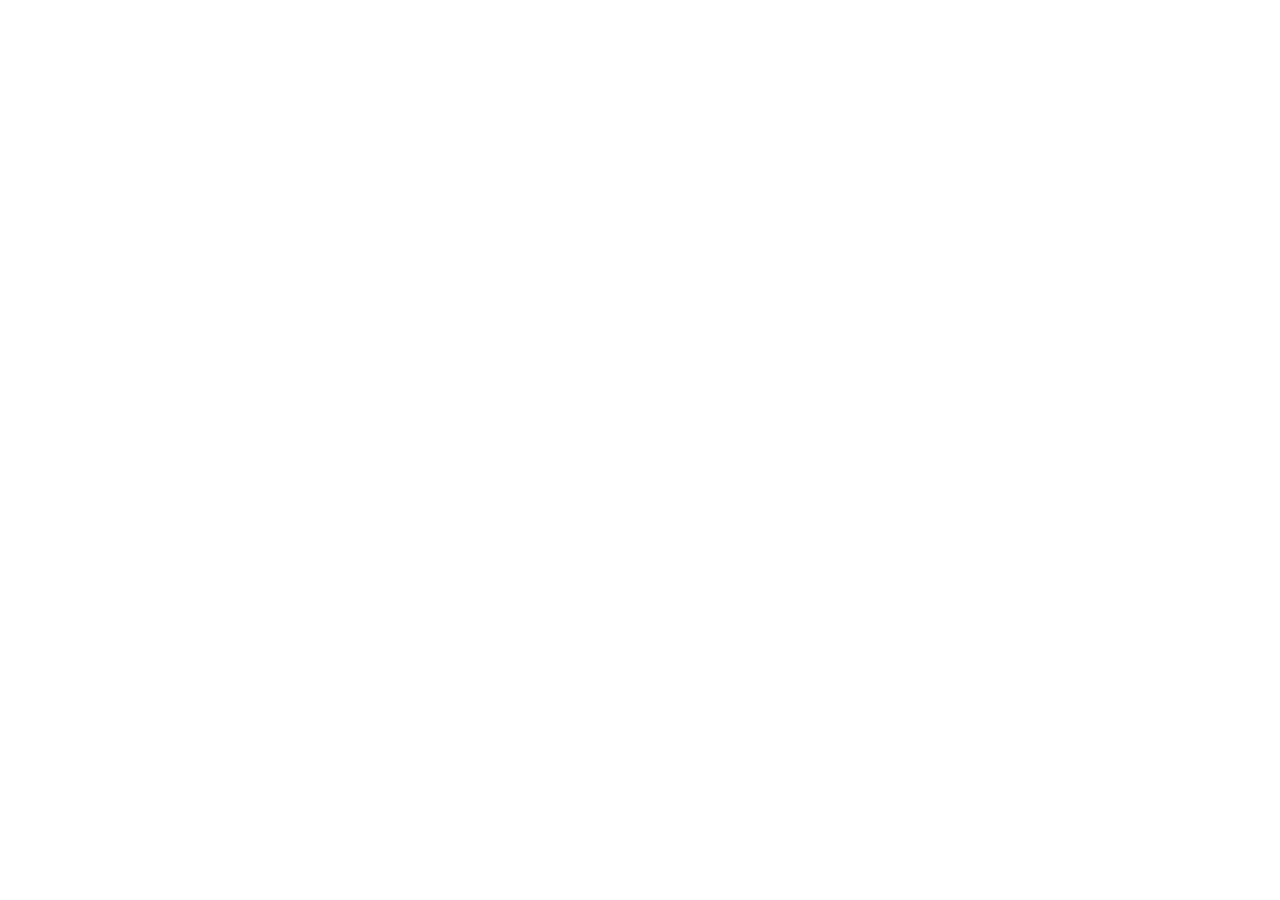
==== index.html @ 35eb187c "criei a pagina principal" ====
<!DOCTYPE html>
<html lang="pt-br">
<head>
    <meta charset="UTF-8">
    <meta name="viewport" content="width=device-width, initial-scale=1.0">
    <title>Projetos Redes Sociais</title>
    <link rel="shortcut icon" href="favicon.ico" type="image/x-icon">
</head>
<body>
    
</body>
</html>
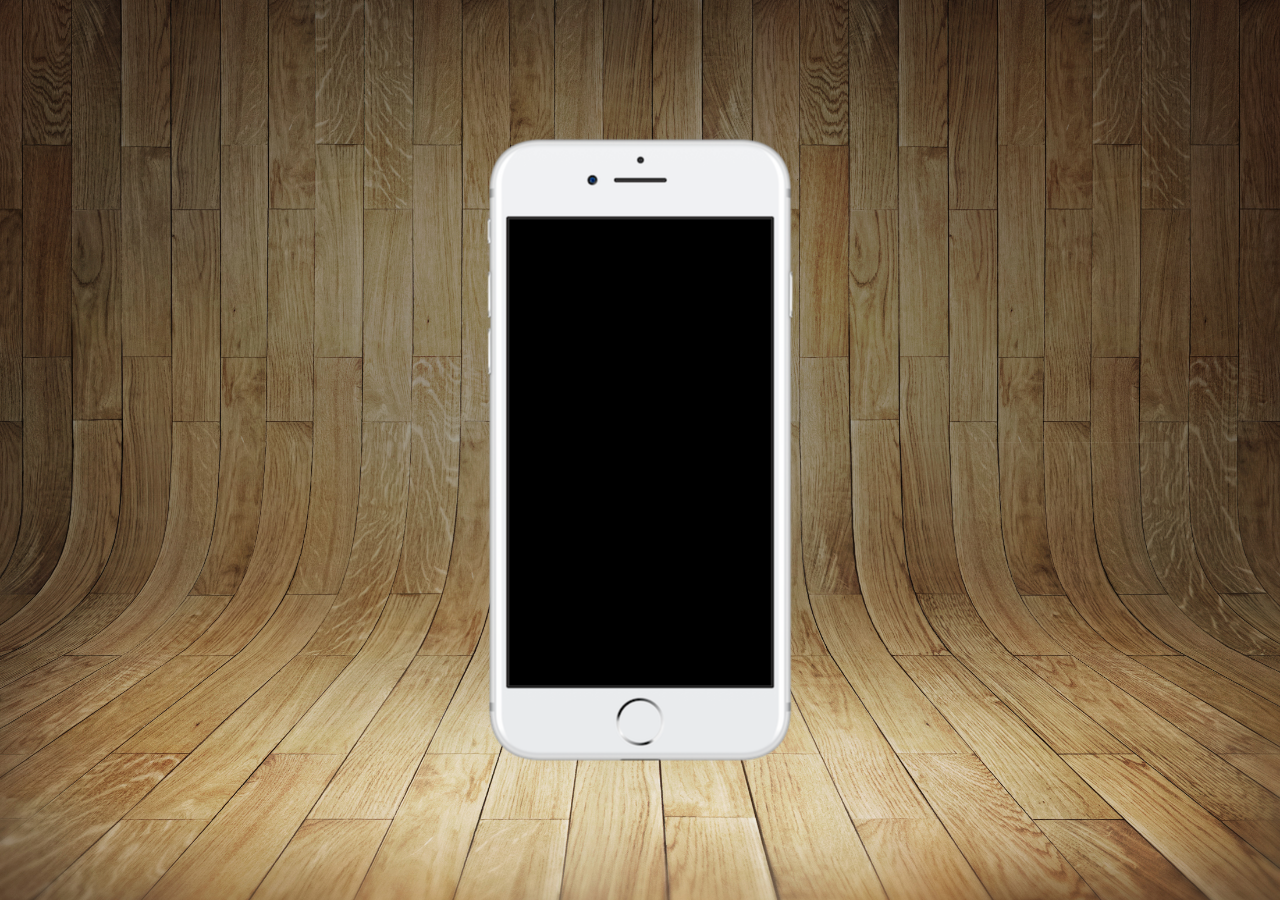
==== commit 16d907ed: "atualizando projeto" ====
--- a/index.html
+++ b/index.html
@@ -5,8 +5,16 @@
     <meta name="viewport" content="width=device-width, initial-scale=1.0">
     <title>Projetos Redes Sociais</title>
     <link rel="shortcut icon" href="favicon.ico" type="image/x-icon">
+    <link rel="stylesheet" href="estilos/style.css">
 </head>
 <body>
-    
+    <main>
+        <section id="telefone">
+
+        </section>
+        <section id="redes-sociais">
+
+        </section>
+    </main>
 </body>
 </html>
--- a/estilos/style.css
+++ b/estilos/style.css
@@ -0,0 +1,34 @@
+@charset "UTF-8";
+
+* {
+    margin: 0px;
+    padding: 0px;
+    font-family: Arial, Helvetica, sans-serif;
+}
+
+html, body {
+    height: 100vh;
+    width: 100vw;
+    background-color: black;
+}
+
+body {
+    background: url(../imagens/fundo-madeira.jpg) no-repeat top center;
+    background-size: cover;
+    background-attachment: fixed;
+}
+
+main {
+    position: relative;
+    height: 100vh;
+}
+
+section#telefone {
+    position: absolute;
+    top: 50%;
+    left: 50%;
+    transform: translate(-50%, -50%);
+    height: 627px;
+    width: 311px;
+    background: url(../imagens/frame-iphone.png) no-repeat;
+}
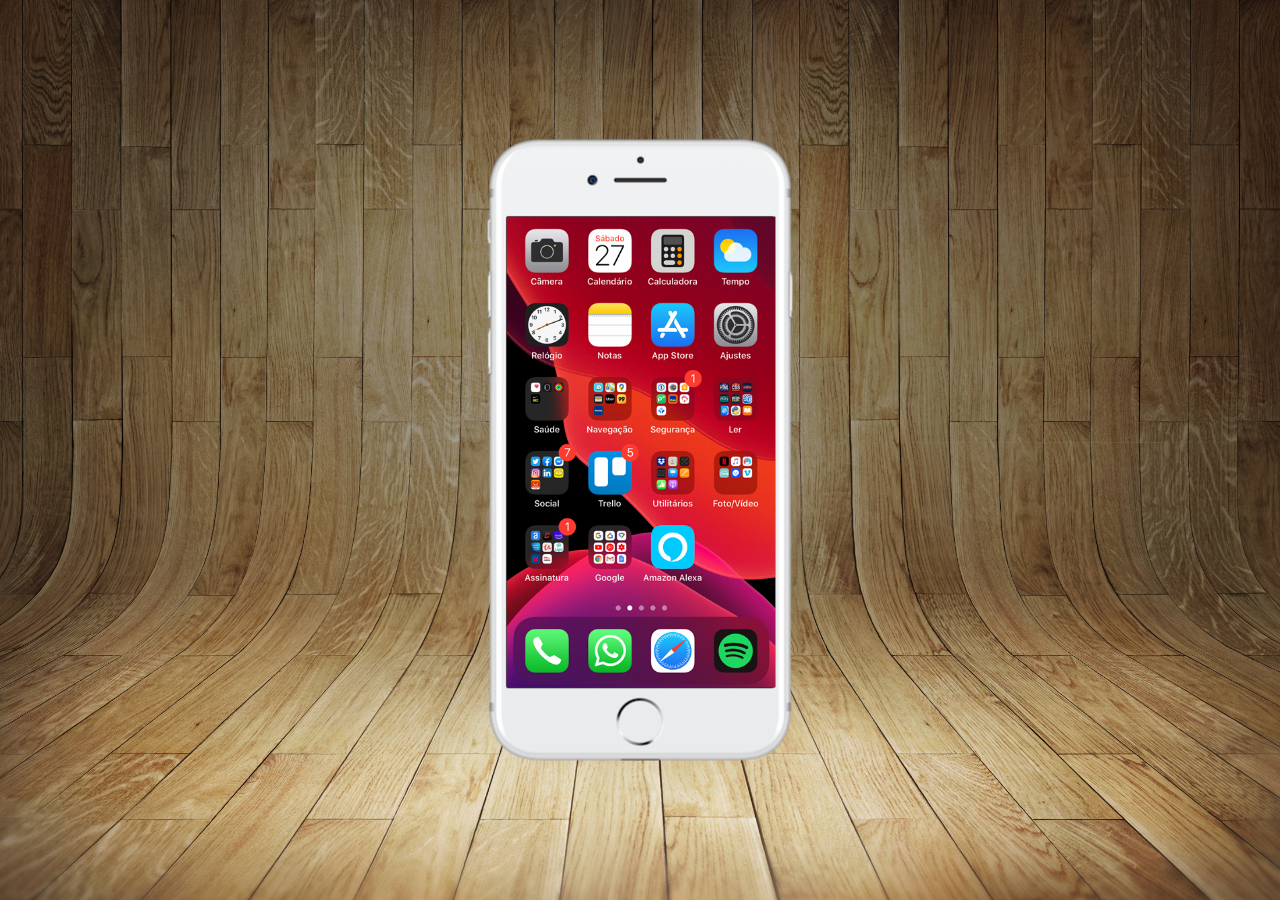
==== commit 405dd364: "commit" ====
--- a/index.html
+++ b/index.html
@@ -10,7 +10,7 @@
 <body>
     <main>
         <section id="telefone">
-
+            <iframe src="home.html" name="tela" id="tela" frameborder="0"></iframe>
         </section>
         <section id="redes-sociais">
 
--- a/estilos/style.css
+++ b/estilos/style.css
@@ -31,4 +31,12 @@
     height: 627px;
     width: 311px;
     background: url(../imagens/frame-iphone.png) no-repeat;
+}
+
+iframe#tela {
+    position: relative;
+    top: 80px;
+    left: 22px;
+    width: 269px;
+    height: 471px;
 }
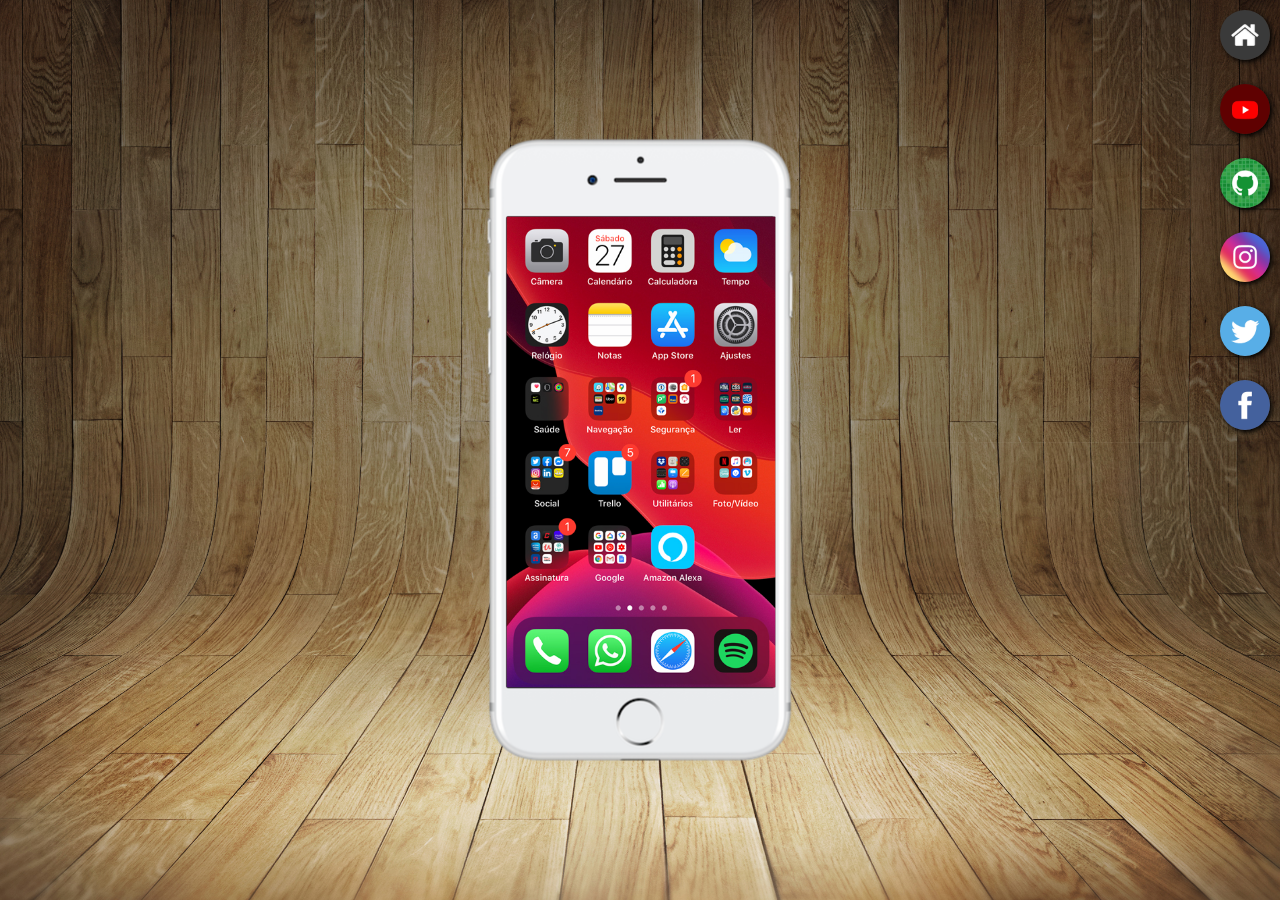
==== commit 0c14b865: "botões na lateral" ====
--- a/index.html
+++ b/index.html
@@ -10,10 +10,17 @@
 <body>
     <main>
         <section id="telefone">
-            <iframe src="home.html" name="tela" id="tela" frameborder="0"></iframe>
+            <iframe src="home.html" name="tela" id="tela" frameborder="0">
+                Seu navegador não é compatível com isso
+            </iframe>
         </section>
         <section id="redes-sociais">
-
+            <a href="#" target="tela"><img src="imagens/logo-home.jpg" alt="home"></a><br>
+            <a href="#" target="tela"><img src="imagens/logo-youtube.jpg" alt="youtube"></a><br>
+            <a href="#" target="tela"><img src="imagens/logo-github.jpg" alt="github"></a><br>
+            <a href="#" target="tela"><img src="imagens/logo-instagram.jpg" alt="instagram"></a><br>
+            <a href="#" target="tela"><img src="imagens/logo-twitter.jpg" alt="twitter"></a><br>
+            <a href="#" target="tela"><img src="imagens/logo-facebook.jpg" alt="facebook"></a>
         </section>
     </main>
 </body>
--- a/estilos/style.css
+++ b/estilos/style.css
@@ -39,4 +39,23 @@
     left: 22px;
     width: 269px;
     height: 471px;
+}
+
+section#redes-sociais{
+    text-align: right;
+}
+
+section#redes-sociais img {
+    width: 50px;
+    margin: 10px;
+    border-radius: 50%;
+    box-shadow: 2px 2px 5px black;
+    box-sizing: border-box;
+}
+
+section#redes-sociais img:hover{
+    border: 2px solid rgba(255, 255, 255, 0.498);
+    transform: translate(-3px, -3px);
+    box-shadow: 5px 5px 10px black;
+    transition: transform 0.5s, border 0.5s;
 }
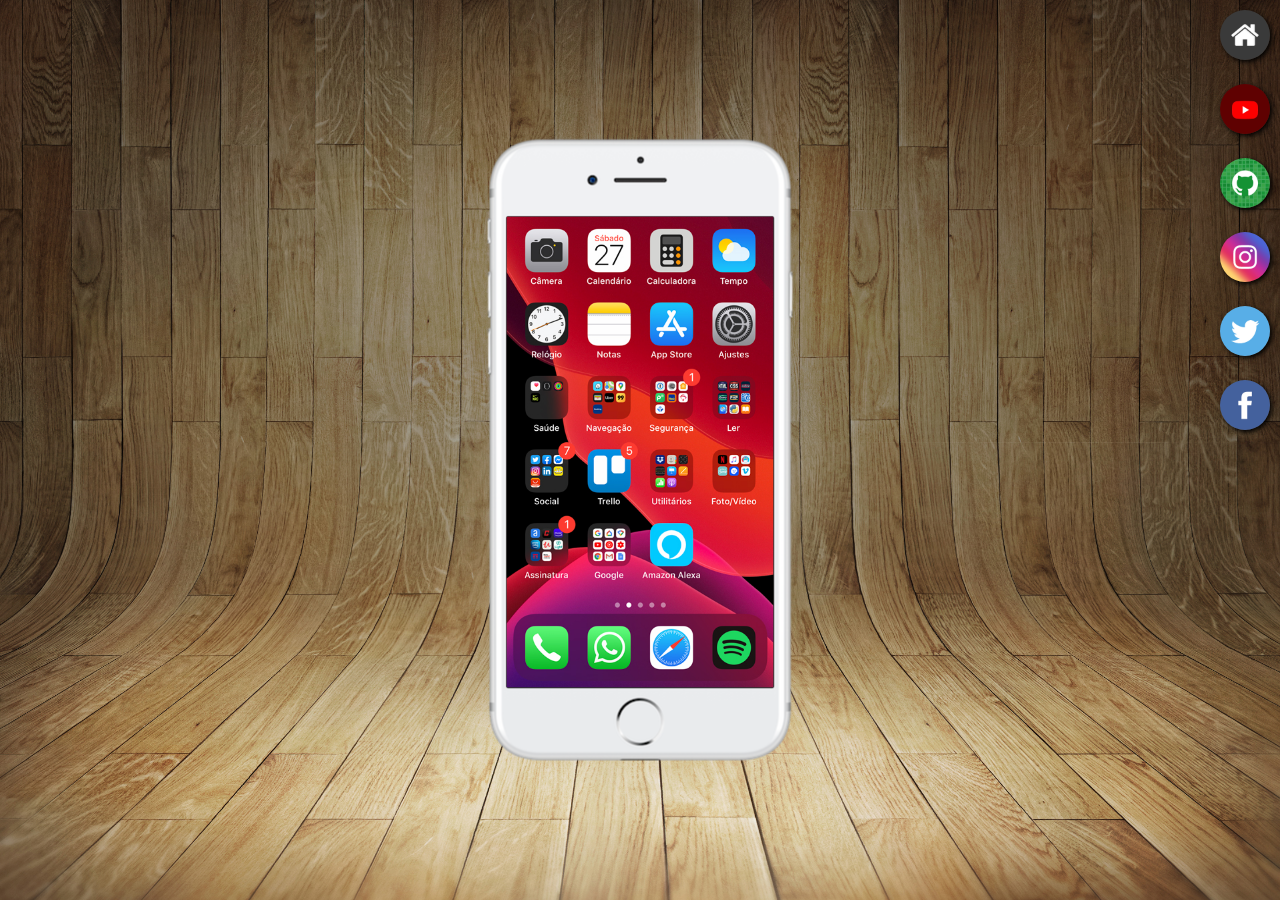
==== commit 4d14a24e: "atualizei todas as paginas do site" ====
--- a/index.html
+++ b/index.html
@@ -15,12 +15,12 @@
             </iframe>
         </section>
         <section id="redes-sociais">
-            <a href="#" target="tela"><img src="imagens/logo-home.jpg" alt="home"></a><br>
-            <a href="#" target="tela"><img src="imagens/logo-youtube.jpg" alt="youtube"></a><br>
-            <a href="#" target="tela"><img src="imagens/logo-github.jpg" alt="github"></a><br>
-            <a href="#" target="tela"><img src="imagens/logo-instagram.jpg" alt="instagram"></a><br>
-            <a href="#" target="tela"><img src="imagens/logo-twitter.jpg" alt="twitter"></a><br>
-            <a href="#" target="tela"><img src="imagens/logo-facebook.jpg" alt="facebook"></a>
+            <a href="inicio.html" target="tela"><img src="imagens/logo-home.jpg" alt="home"></a><br>
+            <a href="youtube.html" target="tela"><img src="imagens/logo-youtube.jpg" alt="youtube"></a><br>
+            <a href="github.html" target="tela"><img src="imagens/logo-github.jpg" alt="github"></a><br>
+            <a href="instagram.html" target="tela"><img src="imagens/logo-instagram.jpg" alt="instagram"></a><br>
+            <a href="twitter.html" target="tela"><img src="imagens/logo-twitter.jpg" alt="twitter"></a><br>
+            <a href="facebook.html" target="tela"><img src="imagens/logo-facebook.jpg" alt="facebook"></a>
         </section>
     </main>
 </body>
--- a/estilos/style.css
+++ b/estilos/style.css
@@ -37,7 +37,7 @@
     position: relative;
     top: 80px;
     left: 22px;
-    width: 269px;
+    width: 267px;
     height: 471px;
 }
 
